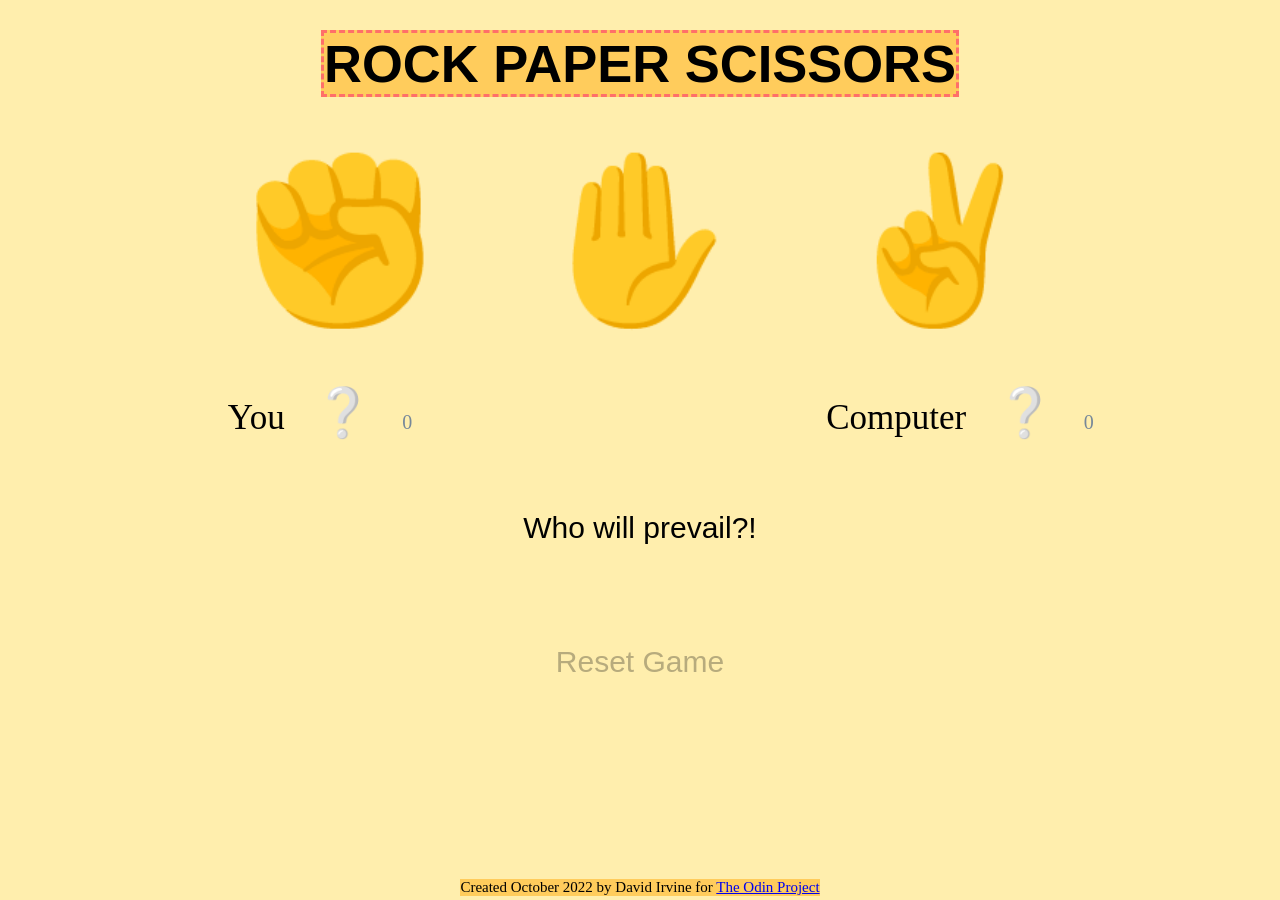
==== index.html @ e85b8598 "changed file extension" ====
<!DOCTYPE html>
<html lang="en">
<head>
    <meta charset="UTF-8">
    <meta http-equiv="X-UA-Compatible" content="IE=edge">
    <meta name="viewport" content="width=device-width, initial-scale=1.0">
    <link rel="stylesheet" href="rock-paper-scissors.css">
    <title>Rock-Paper-Scissors</title>
</head>
<body>

    <div class="title">
        <h2>ROCK PAPER SCISSORS</h2>
    </div>
    

    <div class="button-choices">
        <button id="✊" class="selection">✊</button>
        <button id="✋" class="selection">✋</button>
        <button id="✌️" class="selection">✌️</button>
    </div>

    <div class="result-section">
        <div>You
            <span id="user-choice">❔</span>
            <span id="user-score">0</span>
        </div>
        <div>Computer
            <span id="computer-choice">❔</span>
            <span id="computer-score">0</span>
        </div>
    
    </div>

    <div class="game-result">
        <span id="result">Who will prevail?!</span>
    </div>

<div class="reset-button">
    <button id="reset-game">Reset Game</button>
</div>

  

    <div class="footer">
        <p class="footer01"> Created October 2022 by David Irvine for <a class= "footer01" href="https://www.theodinproject.com" target="_blank">The Odin Project </a></p>
    </div>
    <script src="script01.js"></script>
</body>
</html>
---- rock-paper-scissors.css ----
* {
    margin: 0;
    padding: 0;
    box-sizing: border-box;
    background-color:#ffeead;
    
}

.title {
    
    display: flex;
    justify-content: center;
    font-size: 35px;
    padding: 0px;
}

h2 {
    font-family: Arial, Helvetica, sans-serif;
    background-color:  #ffcc5c;
    border-style: dashed;
    border-color: #ff6f69;
    margin-top: 30px;
    margin-bottom: 30px;
}

.button-choices {
margin-top: 20px;
padding: 0px;
display: flex;
justify-content: center;
gap: 100px;

}

.selection {
border: none;
background: none;
outline: none;
font-size: 10rem;
cursor: pointer;
transition: 100ms;

}

.selection:hover {
    transform: scale(1.3);
}

.result-section {
  
    margin-top: 50px;
    font-size: 35px;
    display: grid;
    justify-content: center;
    grid-template-columns: repeat(2, 1fr);
    justify-items: center;
    align-items: center;
   
}
#computer-score{
   
    margin-left: 20px;
    font-size: 20px;
    color: lightslategray;
}
#user-score {
    
    margin-left: 20px;
    font-size: 20px;
    color: lightslategray;
}
#user-choice {
    
    margin-left: 20px;
    font-size: 3rem;
}
#computer-choice {
   
    margin-left: 20px;
    font-size: 3rem;
}

.game-result {
    font-family: Arial, Helvetica, sans-serif;
    font-size: 30px;
    margin-top: 70px;
    display: flex;
    justify-content: center;
    align-items: center;
}

.reset-button {
    margin-top: 50px;
    display: flex;
    justify-content: center;
    align-items: center;
   
    
 
}
#reset-game {
    margin-top: 50px;
    margin-bottom: 50px;
    font-family: Arial, Helvetica, sans-serif;
    font-size: 30px;
    cursor: pointer;
    border: none;
    transition: 100ms;
}
#reset-game:hover {
    transform: scale(1.3);
}



.footer {
    display: flex;
    align-items: center;
    justify-content: center;
      
}
.footer01 {
    margin-top: 150px;
    font-size: 15px;
    background-color: #ffcc5c;

}
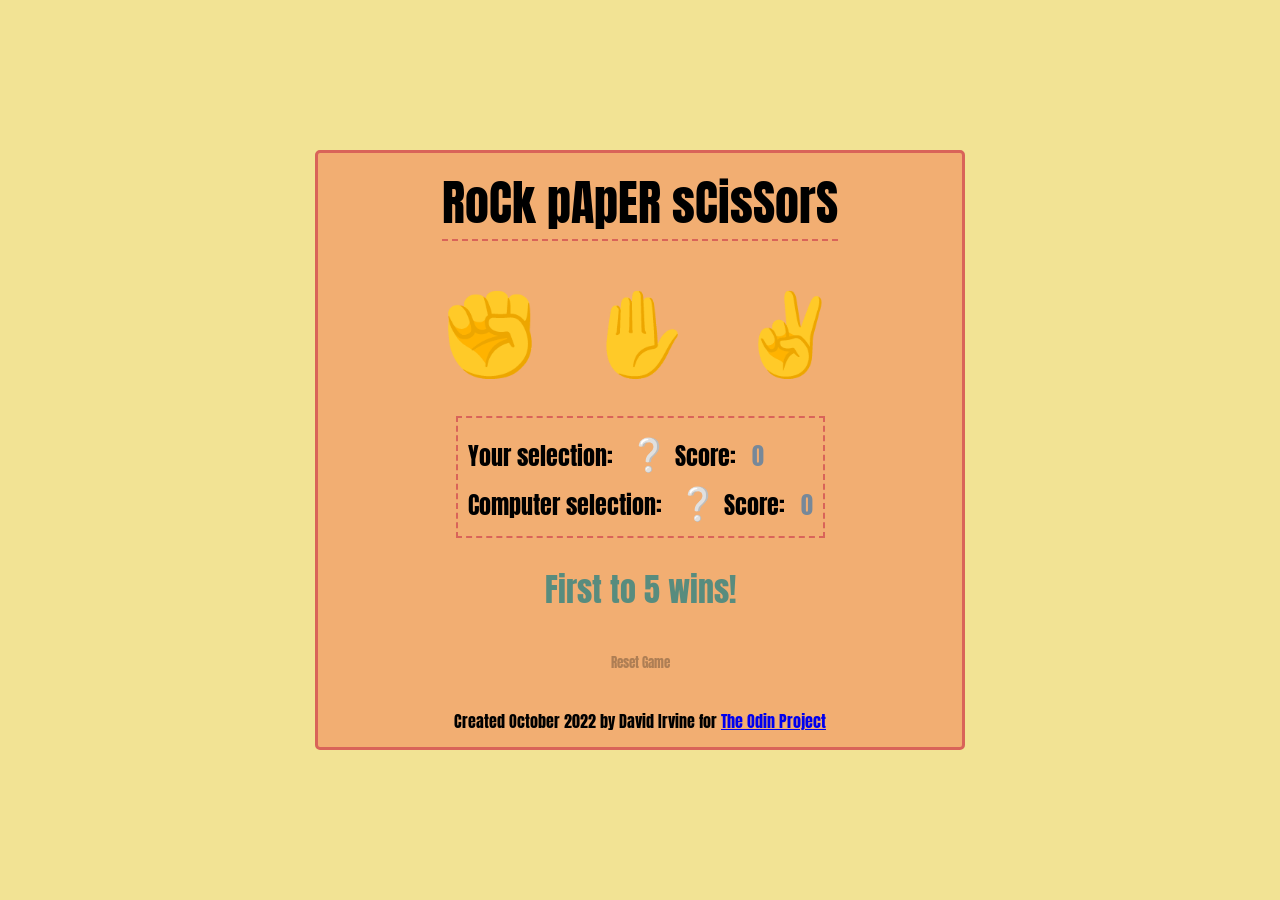
==== commit b11998db: "improved style" ====
--- a/index.html
+++ b/index.html
@@ -3,48 +3,57 @@
 <head>
     <meta charset="UTF-8">
     <meta http-equiv="X-UA-Compatible" content="IE=edge">
+    <link rel="preconnect" href="https://fonts.googleapis.com">
+<link rel="preconnect" href="https://fonts.gstatic.com" crossorigin>
+<link href="https://fonts.googleapis.com/css2?family=Anton&display=swap" rel="stylesheet">
     <meta name="viewport" content="width=device-width, initial-scale=1.0">
     <link rel="stylesheet" href="rock-paper-scissors.css">
     <title>Rock-Paper-Scissors</title>
 </head>
 <body>
+    <div class="flexbox-main">
 
-    <div class="title">
-        <h2>ROCK PAPER SCISSORS</h2>
-    </div>
+        <div class="flexbox-container">
+
+            <div class="title"> RoCk pApER sCisSorS 
+            </div>
     
-
-    <div class="button-choices">
-        <button id="✊" class="selection">✊</button>
-        <button id="✋" class="selection">✋</button>
-        <button id="✌️" class="selection">✌️</button>
-    </div>
+                <div class="button-choices">
+                    <button id="✊" class="selection">✊</button>
+                    <button id="✋" class="selection">✋</button>
+                    <button id="✌️" class="selection">✌️</button>
+                </div>
 
     <div class="result-section">
-        <div>You
+        <div>Your selection:
             <span id="user-choice">❔</span>
+            <span id="score">Score:</span>
             <span id="user-score">0</span>
         </div>
-        <div>Computer
+        <div>Computer selection:
             <span id="computer-choice">❔</span>
+            <span id="score">Score:</span>
             <span id="computer-score">0</span>
         </div>
-    
     </div>
 
     <div class="game-result">
-        <span id="result">Who will prevail?!</span>
+        <span id="result">First to 5  wins!</span>   
     </div>
 
-<div class="reset-button">
+    <div 
+    class="reset-button">
     <button id="reset-game">Reset Game</button>
-</div>
-
-  
+    </div>
 
     <div class="footer">
         <p class="footer01"> Created October 2022 by David Irvine for <a class= "footer01" href="https://www.theodinproject.com" target="_blank">The Odin Project </a></p>
     </div>
+
+</div>
+</div>
+
     <script src="script01.js"></script>
+
 </body>
 </html>
--- a/rock-paper-scissors.css
+++ b/rock-paper-scissors.css
@@ -1,12 +1,110 @@
 
 * {
+    font-family: 'Anton', sans-serif;
     margin: 0;
     padding: 0;
     box-sizing: border-box;
-    background-color:#ffeead;
-    
-}
-
+}
+.flexbox-main {
+    background-color: #f2e394;;
+    height: 100vh;
+    display: flex;
+    justify-content: center;
+    align-items: center;
+}
+
+.flexbox-container {
+    height: 600px;
+    width: 650px;
+    display: flex;
+    flex-wrap: wrap ;
+    flex-direction: column;
+    align-items: center;
+    justify-content: space-around;
+    background-color: #f2ae72;
+    border: 3px solid #d96459;
+    border-radius: 5px;
+   
+}
+
+.title {
+    font-size: 3em;
+    border-bottom: 2px dashed #d96459;
+}
+
+.button-choices {
+display: flex;
+gap: 50px;   
+}
+
+.selection {
+    font-size: 5em;
+    border: none;
+    outline: none;
+    background: none;
+    cursor: pointer;
+    transition: 100ms;
+   
+}
+
+.selection:hover {
+    transform: scale(1.3);
+}
+
+.result-section {
+    padding: 10px;
+    font-size: 1.5em;
+    border: 2px dashed #d96459 ;
+}
+
+#computer-score{
+    margin-left: 10px;
+    color: lightslategray;
+}
+#user-score {
+    margin-left: 10px;
+    color: lightslategray;
+}
+#user-choice {
+    margin-left: 10px;
+    font-size: 2rem;
+}
+#computer-choice {
+   
+    margin-left: 10px;
+    font-size: 2rem;
+}
+
+.game-result {
+    font-size: 2em;
+    color: #588c7e;
+}
+#reset-game {
+    background: none;
+    padding: 10px 20px;
+    border: none;
+    outline: none;
+    cursor: pointer;
+    transition: 100ms;
+}
+#reset-game:hover {
+    transform: scale(1.3);
+}
+.footer {
+    font-size: 1em;
+}
+
+
+
+
+
+
+
+
+
+
+
+/*
 .title {
     
     display: flex;
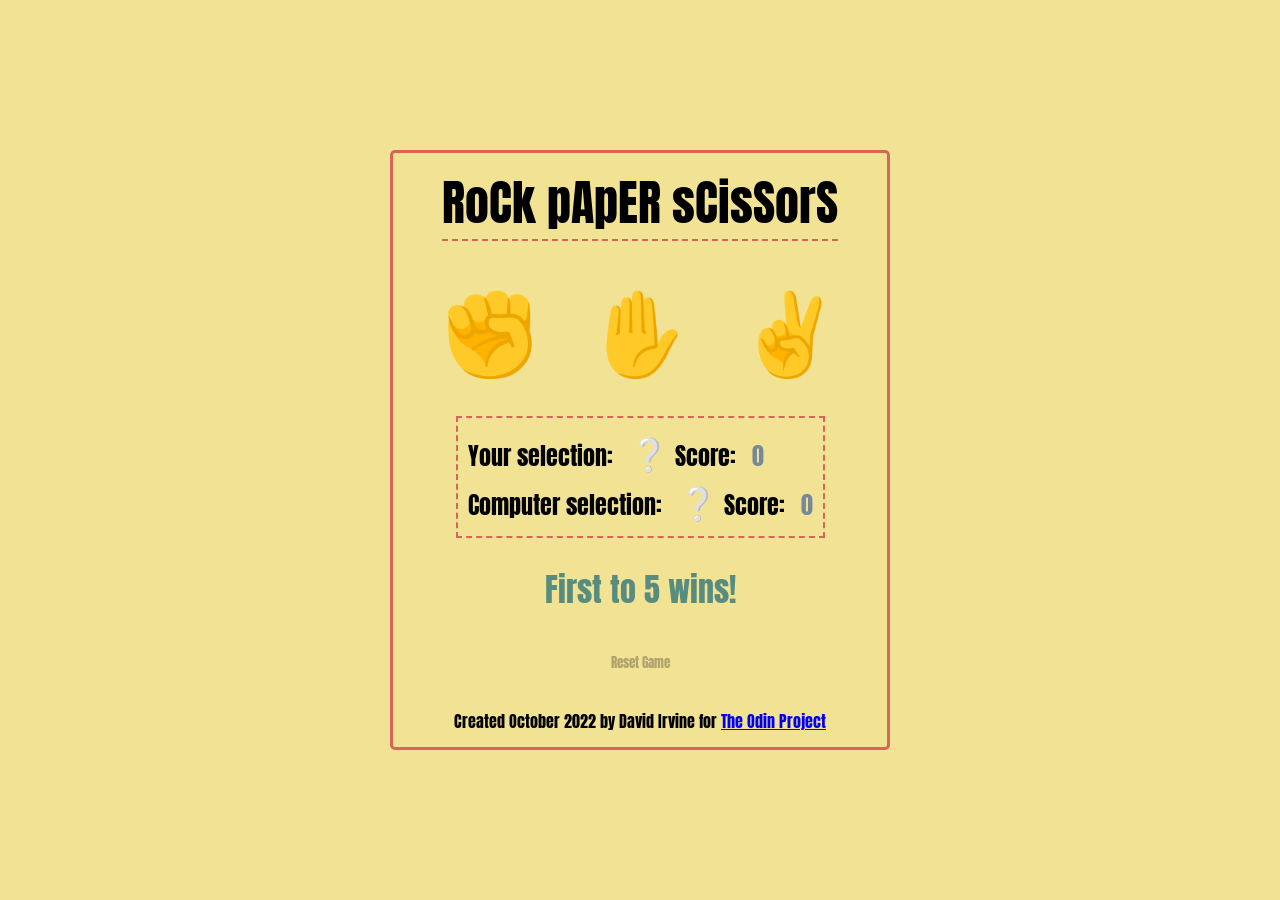
==== commit 5effde6a: "initial commit" ====
--- a/index.html
+++ b/index.html
@@ -7,16 +7,15 @@
 <link rel="preconnect" href="https://fonts.gstatic.com" crossorigin>
 <link href="https://fonts.googleapis.com/css2?family=Anton&display=swap" rel="stylesheet">
     <meta name="viewport" content="width=device-width, initial-scale=1.0">
-    <link rel="stylesheet" href="rock-paper-scissors.css">
+    <link rel="stylesheet" href="style.css">
     <title>Rock-Paper-Scissors</title>
 </head>
+
+
 <body>
     <div class="flexbox-main">
-
         <div class="flexbox-container">
-
-            <div class="title"> RoCk pApER sCisSorS 
-            </div>
+            <div class="title"> RoCk pApER sCisSorS</div>
     
                 <div class="button-choices">
                     <button id="✊" class="selection">✊</button>
@@ -24,34 +23,33 @@
                     <button id="✌️" class="selection">✌️</button>
                 </div>
 
-    <div class="result-section">
-        <div>Your selection:
-            <span id="user-choice">❔</span>
-            <span id="score">Score:</span>
-            <span id="user-score">0</span>
-        </div>
-        <div>Computer selection:
-            <span id="computer-choice">❔</span>
-            <span id="score">Score:</span>
-            <span id="computer-score">0</span>
+                <div class="result-section">
+                    <div>Your selection:
+                        <span id="user-choice">❔</span>
+                        <span id="score">Score:</span>
+                        <span id="user-score">0</span>
+                    </div>
+                    <div>Computer selection:
+                    <span id="computer-choice">❔</span>
+                    <span id="score">Score:</span>
+                    <span id="computer-score">0</span>
+                    </div>
+                </div>
+
+                <div class="game-result">
+                    <span id="result">First to 5  wins!</span>   
+                </div>
+
+                <div class="reset-button">
+                <button id="reset-game">Reset Game</button>
+                </div>
+    
+                <div class="footer">
+                <p class="footer01"> Created October 2022 by David Irvine for <a class= "footer01" href="https://www.theodinproject.com" target="_blank">The Odin Project </a></p>
+                </div>
+
         </div>
     </div>
-
-    <div class="game-result">
-        <span id="result">First to 5  wins!</span>   
-    </div>
-
-    <div 
-    class="reset-button">
-    <button id="reset-game">Reset Game</button>
-    </div>
-
-    <div class="footer">
-        <p class="footer01"> Created October 2022 by David Irvine for <a class= "footer01" href="https://www.theodinproject.com" target="_blank">The Odin Project </a></p>
-    </div>
-
-</div>
-</div>
 
     <script src="script01.js"></script>
 
--- a/style.css
+++ b/style.css
@@ -0,0 +1,93 @@
+
+* {
+    font-family: 'Anton', sans-serif;
+    margin: 0;
+    padding: 0;
+    box-sizing: border-box;
+}
+
+.flexbox-main {
+    background-color: #f2e394;;
+    height: 100vh;
+    display: flex;
+    justify-content: center;
+    align-items: center;
+}
+
+.flexbox-container {
+    height: 600px;
+    width: 500px;
+    display: flex;
+    flex-wrap: wrap ;
+    flex-direction: column;
+    align-items: center;
+    justify-content: space-around;
+    border: 3px solid #d96459;
+    border-radius: 5px;
+}
+
+.title {
+    font-size: 3em;
+    border-bottom: 2px dashed #d96459;
+}
+
+.button-choices {
+display: flex;
+gap: 50px;   
+}
+
+.selection {
+    font-size: 5em;
+    border: none;
+    outline: none;
+    background: none;
+    cursor: pointer;
+    transition: 100ms;
+   
+}
+
+.selection:hover {
+    transform: scale(1.3);
+}
+
+.result-section {
+    padding: 10px;
+    font-size: 1.5em;
+    border: 2px dashed #d96459 ;
+}
+
+#computer-score{
+    margin-left: 10px;
+    color: lightslategray;
+}
+#user-score {
+    margin-left: 10px;
+    color: lightslategray;
+}
+#user-choice {
+    margin-left: 10px;
+    font-size: 2rem;
+}
+#computer-choice {
+    margin-left: 10px;
+    font-size: 2rem;
+}
+
+.game-result {
+    font-size: 2em;
+    color: #588c7e;
+}
+#reset-game {
+    background: none;
+    padding: 10px 20px;
+    border: none;
+    outline: none;
+    cursor: pointer;
+    transition: 100ms;
+}
+#reset-game:hover {
+    transform: scale(1.3);
+}
+.footer {
+    font-size: 1em;
+}
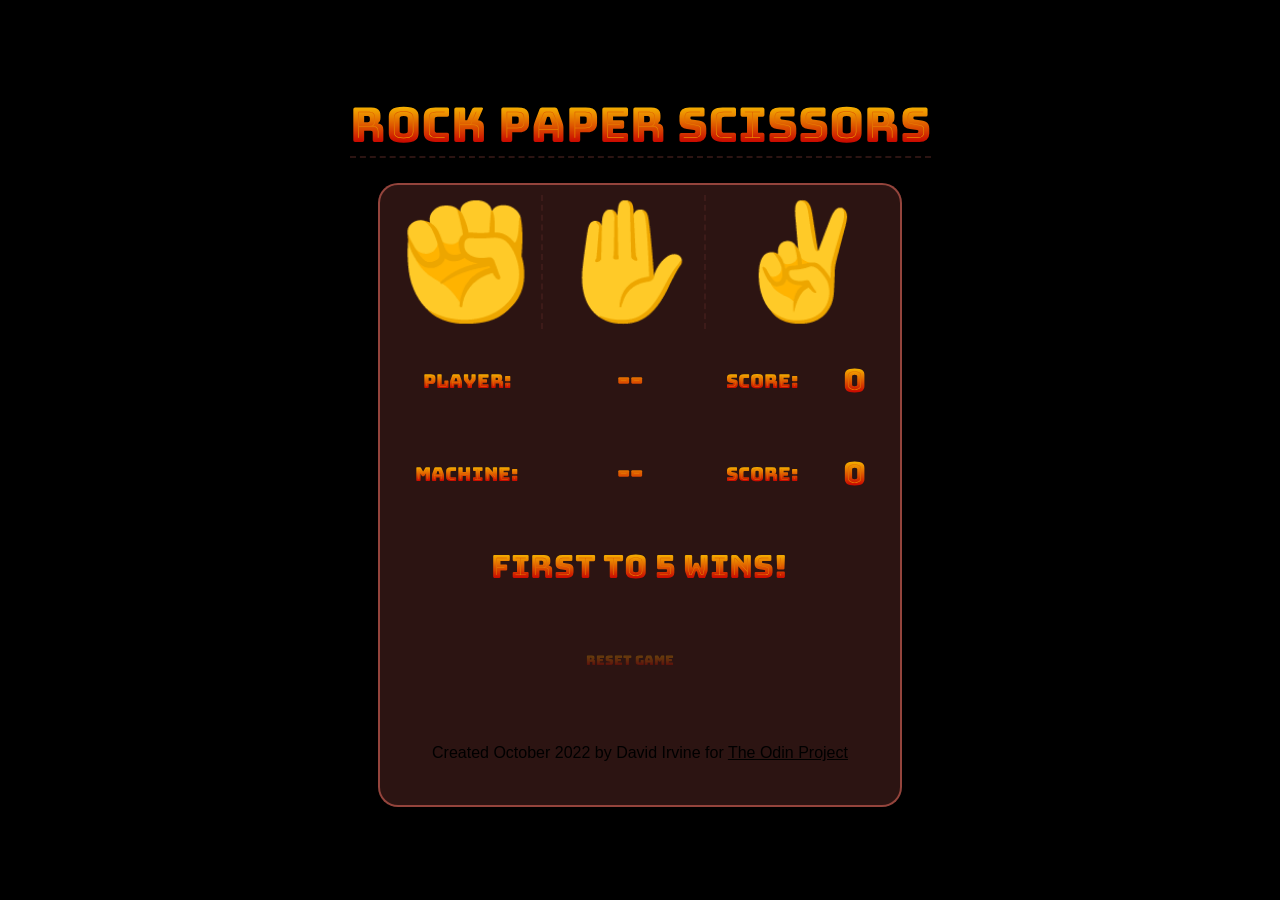
==== commit e2aba033: "css make over" ====
--- a/index.html
+++ b/index.html
@@ -13,45 +13,42 @@
 
 
 <body>
-    <div class="flexbox-main">
-        <div class="flexbox-container">
-            <div class="title"> RoCk pApER sCisSorS</div>
-    
-                <div class="button-choices">
-                    <button id="✊" class="selection">✊</button>
-                    <button id="✋" class="selection">✋</button>
-                    <button id="✌️" class="selection">✌️</button>
+    <main>
+    <div class="page-container">
+        
+            <header class="row-01">
+                <div class="title">RoCk pApER sCisSorS</div>
+            </header>
+            
+            <div class="grid-container">
+               
+                <div class="grid-item grid-butt-01">
+                    <button id="✊" class="selection rock">✊</button>
+                </div>
+                <div class="grid-item grid-butt-02">
+                    <button id="✋" class="selection paper">✋</button>
+                </div>
+                <div class="grid-item grid-butt-03">
+                    <button id="✌️" class="selection scissors">✌️</button>
                 </div>
 
-                <div class="result-section">
-                    <div>Your selection:
-                        <span id="user-choice">❔</span>
-                        <span id="score">Score:</span>
-                        <span id="user-score">0</span>
-                    </div>
-                    <div>Computer selection:
-                    <span id="computer-choice">❔</span>
-                    <span id="score">Score:</span>
-                    <span id="computer-score">0</span>
-                    </div>
-                </div>
-
-                <div class="game-result">
-                    <span id="result">First to 5  wins!</span>   
-                </div>
-
-                <div class="reset-button">
-                <button id="reset-game">Reset Game</button>
-                </div>
-    
-                <div class="footer">
+                <div class="player-selection font-size">Player:</div>
+                <span id="player-choice" class="font-siz choice">--</span>
+                <span id="player-score" class="font-size">Score:</span>
+                <span id="player-score-number" class="font-size number">0</span>
+                <div class="computer-selection font-size">Machine:</div>
+                <span id="computer-choice" class="font-size choice">--</span>
+                <span id="computer-score" class="font-size">Score:</span>
+                <span id="computer-score-number" class="font-size number">0</span>
+                <span id="result" class="result-content font-size">First to 5  wins!</span>   
+                <button id="reset-game" class="reset-button">Reset Game</button>
                 <p class="footer01"> Created October 2022 by David Irvine for <a class= "footer01" href="https://www.theodinproject.com" target="_blank">The Odin Project </a></p>
-                </div>
-
+            </div>
         </div>
     </div>
 
+
     <script src="script01.js"></script>
-
+</main>
 </body>
 </html>
--- a/style.css
+++ b/style.css
@@ -1,11 +1,209 @@
 
-* {
-    font-family: 'Anton', sans-serif;
+@import url('https://fonts.googleapis.com/css2?family=Black+Ops+One&family=Bungee+Spice&family=Nabla&display=swap');
+
+
+body {
+    font-family: 'Bungee Spice', sans-serif;
     margin: 0;
     padding: 0;
     box-sizing: border-box;
-}
-
+    background-color: black;
+    display: grid;
+    place-items: center;
+    min-height: 100vh;
+}
+
+
+.title {
+    font-size: 3rem;
+    border-bottom: 2px dashed rgba(217, 100, 89, 0.2);
+    margin-bottom: 25px;
+}
+.grid-container span {
+    padding: 10px;
+}
+.grid-container {
+    
+   padding: 10px;
+    gap: 10px;
+    height: 600px;
+    width: 500px;
+    display: grid;
+    margin: auto;
+    grid-template-columns: repeat(6, 1fr);
+    grid-template-rows: repeat(6, 1fr);
+    background-color: rgba(217, 100, 89, 0.2);
+    border-radius: 20px;
+    border: 2px solid rgba(217, 100, 89, 0.6);
+
+}
+
+
+.grid-butt-01 {
+    
+    grid-column-start: 1;
+    grid-column-end: 3;
+    grid-row-start: 1;
+    text-align: center;
+    border-right: 2px dashed rgba(217, 100, 89, 0.1);
+    
+}
+.grid-butt-02 {
+    grid-column-start: 3;
+    grid-column-end: 5;
+    grid-row-start: 1;
+    text-align: center;
+    border-right: 2px dashed rgba(217, 100, 89, 0.1);
+    
+}
+.grid-butt-03 {
+    grid-column-start: 5;
+    grid-column-end: 7;
+    grid-row-start: 1;
+    text-align: center;
+    
+}
+.player-selection {
+    grid-column-start: 1;
+    grid-column-end: 3;
+    align-self: center;
+    text-align: center;
+    
+}
+#player-choice{
+    grid-column-start: 3;
+    grid-column-end: 5;
+    align-self: center;
+    text-align: center;
+}
+#player-score{
+    grid-column-start: 5;
+    grid-column-end: 6;
+    align-self: center;
+    text-align: center;
+}
+#player-score-number {
+    grid-column-start: 6;
+    grid-column-end: 7;
+    align-self: center;
+    text-align: center;
+}
+.computer-selection{
+    grid-row-start: 3;
+    grid-column-start: 1;
+    grid-column-end: 3;
+    align-self: center;
+    text-align: center;
+    
+    
+}
+#computer-choice {
+    grid-row-start: 3;
+    grid-column-start: 3;
+    grid-column-end: 5;
+    align-self: center;
+    text-align: center;
+}
+#computer-score{
+    grid-row-start:3;
+    grid-column-start: 5;
+    grid-column-end: 6;
+    align-self: center;
+    text-align: center;
+}
+#computer-score-number{
+    grid-row-start: 3;
+    grid-column-start: 6;
+    grid-column-end: 7;
+    align-self: center;
+    text-align: center;
+}
+
+#result {
+    grid-row-start: 4;
+    grid-column-start: 1;
+    grid-column-end: 7;
+    align-self: center;
+    text-align: center;
+    
+}
+#reset-game {
+    grid-row-start: 5;
+    grid-column-start: 3;
+    grid-column-end: 5;
+    align-self: center
+}
+.footer01{
+    font-family: Arial, Helvetica, sans-serif;
+    color: black;
+    grid-row-start:6;
+    grid-column-start: 1;
+    grid-column-end: 7;
+    align-self: center;
+    text-align: center;
+    font-size: 1rem;
+}
+.selection {
+    font-size: 7em;
+    border: none;
+    outline: none;
+    background: none;
+    cursor: pointer;
+    transition: 100ms; 
+}
+.selection:hover {
+    transform: scale(1.5);
+}
+
+.font-size {
+    font-size: 1.2rem;
+}
+.choice {
+    font-size: 2rem;
+}
+.number {
+    font-size: 2rem;
+}
+#reset-game {
+    background: none;
+    padding: 10px 20px;
+    border: none;
+    outline: none;
+    cursor: pointer;
+    transition: 100ms;
+    font-family: Bungee Spice;
+}
+#reset-game:hover {
+    transform: scale(1.3);
+}
+.result-content {
+  
+    font-size: 2rem;
+    box-shadow: 0 0 0 0 rgba(0, 0, 0, 1);
+	transform: scale(1);
+	animation: pulse 2s infinite;
+}
+
+@keyframes pulse {
+	0% {
+		transform: scale(0.95);
+		box-shadow: 0 0 0 0 rgba(161, 43, 43, 0.7);
+	}
+
+	70% {
+		transform: scale(1);
+		box-shadow: 0 0 0 10px rgba(0, 0, 0, 0);
+	}
+
+	100% {
+		transform: scale(0.95);
+		box-shadow: 0 0 0 0 rgba(0, 0, 0, 0);
+	}
+}
+}
+
+
+/*
 .flexbox-main {
     background-color: #f2e394;;
     height: 100vh;
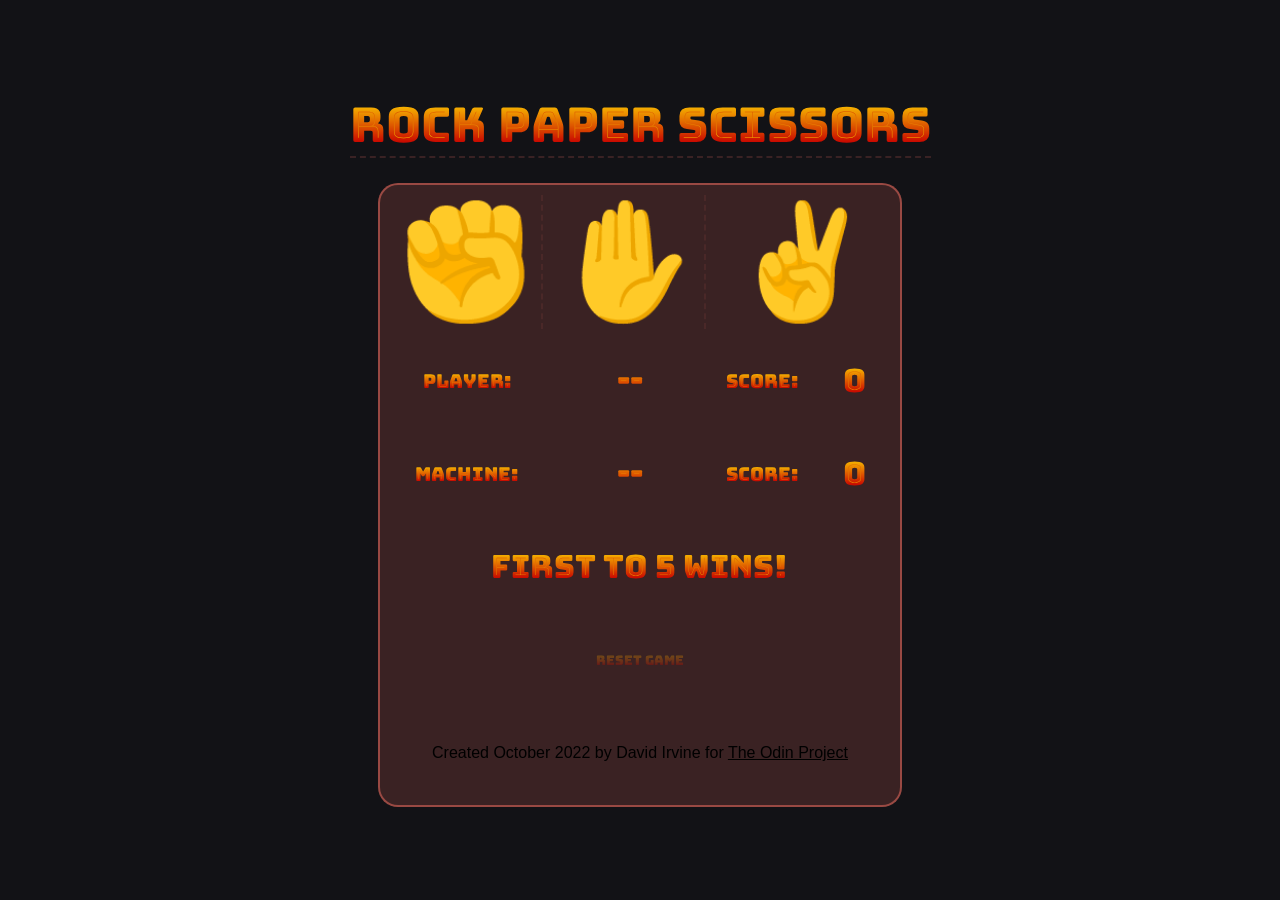
==== commit 18b9612f: "media q added" ====
--- a/index.html
+++ b/index.html
@@ -18,10 +18,8 @@
         
             <header class="row-01">
                 <div class="title">RoCk pApER sCisSorS</div>
-            </header>
-            
-            <div class="grid-container">
-               
+            </header>        
+            <div class="grid-container">              
                 <div class="grid-item grid-butt-01">
                     <button id="✊" class="selection rock">✊</button>
                 </div>
@@ -31,9 +29,8 @@
                 <div class="grid-item grid-butt-03">
                     <button id="✌️" class="selection scissors">✌️</button>
                 </div>
-
                 <div class="player-selection font-size">Player:</div>
-                <span id="player-choice" class="font-siz choice">--</span>
+                <span id="player-choice" class="font-size choice">--</span>
                 <span id="player-score" class="font-size">Score:</span>
                 <span id="player-score-number" class="font-size number">0</span>
                 <div class="computer-selection font-size">Machine:</div>
--- a/style.css
+++ b/style.css
@@ -7,10 +7,15 @@
     margin: 0;
     padding: 0;
     box-sizing: border-box;
-    background-color: black;
+    background-color: #121216;
     display: grid;
     place-items: center;
     min-height: 100vh;
+    background-image: url(https://www.shutterstock.com/shutterstock/videos/1069775371/thumb/1.jpg?ip=x480);
+    background-repeat: no-repeat;
+    background-position: center;
+    background-size: cover;
+
 }
 
 
@@ -129,8 +134,8 @@
 }
 #reset-game {
     grid-row-start: 5;
-    grid-column-start: 3;
-    grid-column-end: 5;
+    grid-column-start: 1;
+    grid-column-end: 7;
     align-self: center
 }
 .footer01{
@@ -144,7 +149,7 @@
     font-size: 1rem;
 }
 .selection {
-    font-size: 7em;
+    font-size: 7rem;
     border: none;
     outline: none;
     background: none;
@@ -200,92 +205,36 @@
 		box-shadow: 0 0 0 0 rgba(0, 0, 0, 0);
 	}
 }
-}
-
-
-/*
-.flexbox-main {
-    background-color: #f2e394;;
-    height: 100vh;
-    display: flex;
-    justify-content: center;
-    align-items: center;
-}
-
-.flexbox-container {
-    height: 600px;
-    width: 500px;
-    display: flex;
-    flex-wrap: wrap ;
-    flex-direction: column;
-    align-items: center;
-    justify-content: space-around;
-    border: 3px solid #d96459;
-    border-radius: 5px;
-}
-
-.title {
-    font-size: 3em;
-    border-bottom: 2px dashed #d96459;
-}
-
-.button-choices {
-display: flex;
-gap: 50px;   
-}
-
-.selection {
-    font-size: 5em;
-    border: none;
-    outline: none;
-    background: none;
-    cursor: pointer;
-    transition: 100ms;
-   
-}
-
-.selection:hover {
-    transform: scale(1.3);
-}
-
-.result-section {
-    padding: 10px;
-    font-size: 1.5em;
-    border: 2px dashed #d96459 ;
-}
-
-#computer-score{
-    margin-left: 10px;
-    color: lightslategray;
-}
-#user-score {
-    margin-left: 10px;
-    color: lightslategray;
-}
-#user-choice {
-    margin-left: 10px;
-    font-size: 2rem;
-}
-#computer-choice {
-    margin-left: 10px;
-    font-size: 2rem;
-}
-
-.game-result {
-    font-size: 2em;
-    color: #588c7e;
-}
-#reset-game {
-    background: none;
-    padding: 10px 20px;
-    border: none;
-    outline: none;
-    cursor: pointer;
-    transition: 100ms;
-}
-#reset-game:hover {
-    transform: scale(1.3);
-}
-.footer {
-    font-size: 1em;
+
+
+
+
+@media only screen and (max-width:580px) {
+    .title {
+     font-size: 2.5rem;
+     text-align: center;
+    }
+    .grid-container {
+        height: 400px;
+        width: 325px;  
+        gap: 5px;
+    }
+    .selection {
+        font-size: 4rem;
+    }
+    .footer01 {
+        font-size: .75rem;
+    }
+    .grid-butt-03 {
+        
+        text-align: center;
+        
+    }
+    .font-size {
+        font-size: .75rem;
+    }
+  .result-content {
+    font-size: 1rem;
+  }
+  
 }
